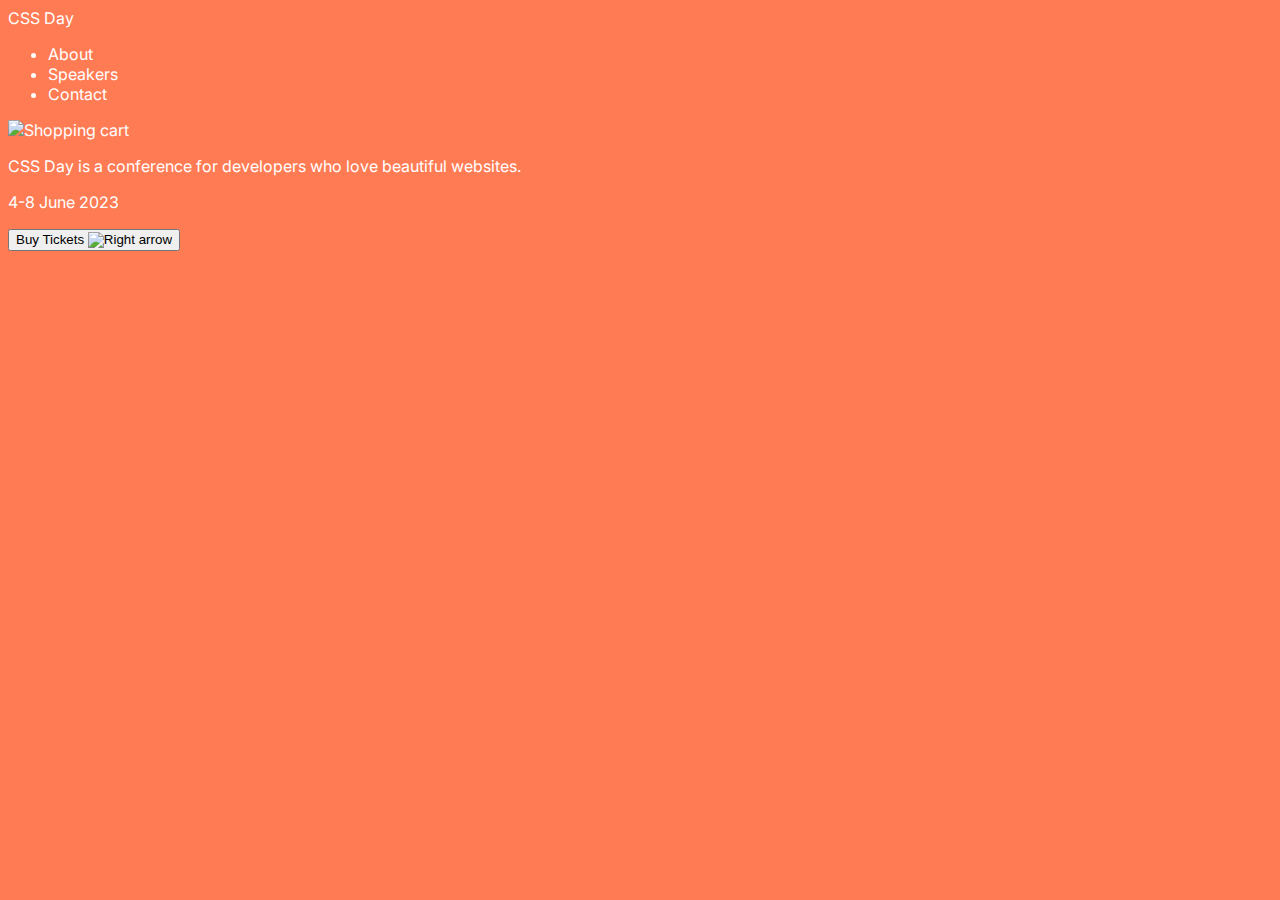
==== index.html @ 642a58cb "basic variable and base css import" ====
<!DOCTYPE html>
<html lang="en">
<head>
    <meta charset="UTF-8">
    <meta http-equiv="X-UA-Compatible" content="IE=edge">
    <meta name="viewport" content="width=device-width, initial-scale=1.0">
    <link rel="preconnect" href="https://fonts.googleapis.com">
    <link rel="preconnect" href="https://fonts.gstatic.com" crossorigin>
    <link href="https://fonts.googleapis.com/css2?family=Inter:wght@400;700&family=Oxygen&family=Oxygen+Mono&display=swap" rel="stylesheet">
    <link rel="stylesheet" href="css/index.css">
    <title>CSS Day</title>
</head>
<body>
    <header>
        <a href="/">CSS Day</a>
        <div>
            <nav>
                <ul>
                    <li><a href="#">About</a></li>
                    <li><a href="speakers.html">Speakers</a></li>
                    <li><a href="#">Contact</a></li>
                </ul>
            </nav>
            <img src="./icons/shopping-cart.svg" alt="Shopping cart">
        </div>
    </header>
    <main>
        <p>CSS Day is a conference for developers who love beautiful websites.</p>
        <p>4-8 June 2023</p>
        <button>Buy Tickets <img src="./icons/arrow-right.svg" alt="Right arrow"></button>
    </main>
</body>
</html>
---- css/index.css ----
@import url(base.css);
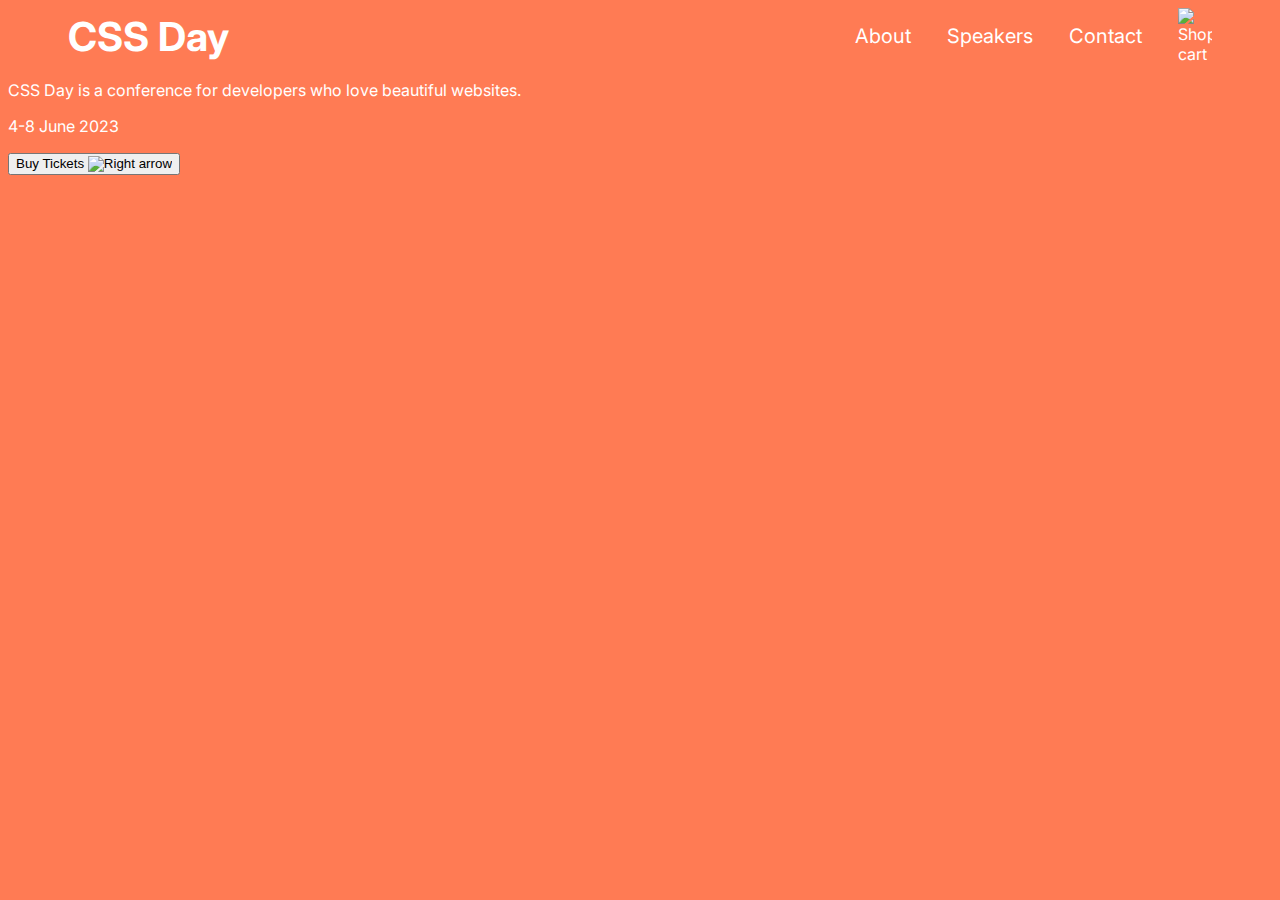
==== commit 8a38ce70: "updated the navbar with flex and grid" ====
--- a/index.html
+++ b/index.html
@@ -11,18 +11,16 @@
     <title>CSS Day</title>
 </head>
 <body>
-    <header>
-        <a href="/">CSS Day</a>
-        <div>
-            <nav>
-                <ul>
-                    <li><a href="#">About</a></li>
-                    <li><a href="speakers.html">Speakers</a></li>
-                    <li><a href="#">Contact</a></li>
-                </ul>
-            </nav>
-            <img src="./icons/shopping-cart.svg" alt="Shopping cart">
-        </div>
+    <header class="header">
+        <a class="header__link" href="/">CSS Day</a>
+        <nav class="nav">
+            <ul class="nav__list">
+                <li class="nav__list-item"><a href="#">About</a></li>
+                <li class="nav__list-item"><a href="speakers.html">Speakers</a></li>
+                <li class="nav__list-item"><a href="#">Contact</a></li>
+            </ul>
+        </nav>
+        <img src="./icons/shopping-cart.svg" alt="Shopping cart">
     </header>
     <main>
         <p>CSS Day is a conference for developers who love beautiful websites.</p>
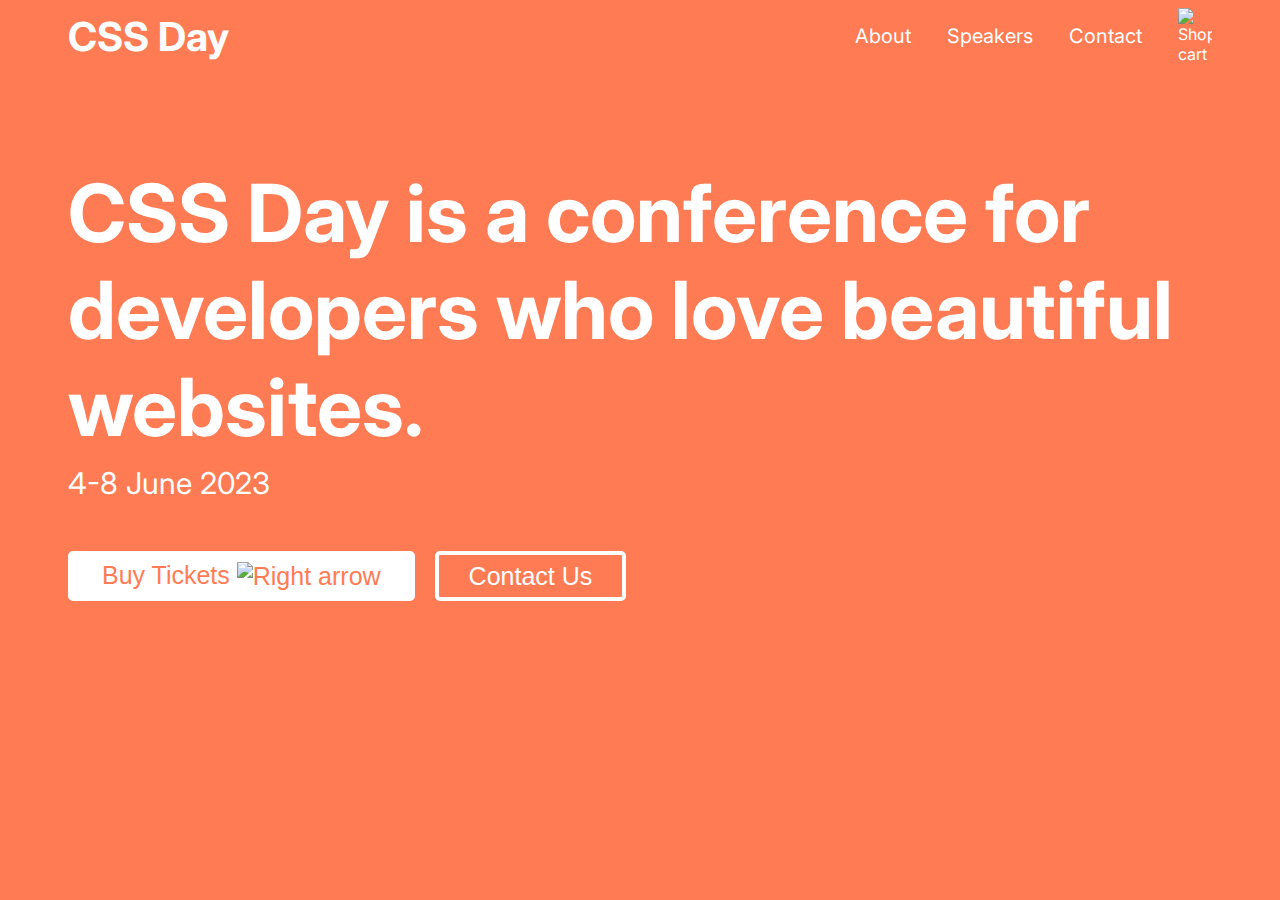
==== commit 0abfea7c: "styled the homepage" ====
--- a/index.html
+++ b/index.html
@@ -22,10 +22,15 @@
         </nav>
         <img src="./icons/shopping-cart.svg" alt="Shopping cart">
     </header>
-    <main>
-        <p>CSS Day is a conference for developers who love beautiful websites.</p>
-        <p>4-8 June 2023</p>
-        <button>Buy Tickets <img src="./icons/arrow-right.svg" alt="Right arrow"></button>
+    <main  class="main">
+        <p class="main__heading">CSS Day is a conference for developers who love beautiful websites.</p>
+        <p class="main__sub-heading">4-8 June 2023</p>
+        <div class="button-container">
+            <button class="button button--primary">
+                Buy Tickets <img src="./icons/arrow-right.svg" alt="Right arrow" class="button__icon">
+            </button>
+            <button class="button button--secondary">Contact Us</button>
+        </div>
     </main>
 </body>
 </html>--- a/css/index.css
+++ b/css/index.css
@@ -1,2 +1,16 @@
 @import url(base.css);
 
+
+.main {
+    padding: 0 60px;
+    margin-top: 100px;
+}
+
+.main__heading {
+    font-size: 80px;
+    font-weight: bold;
+}
+
+.main__sub-heading {
+    font-size: 30px;
+}
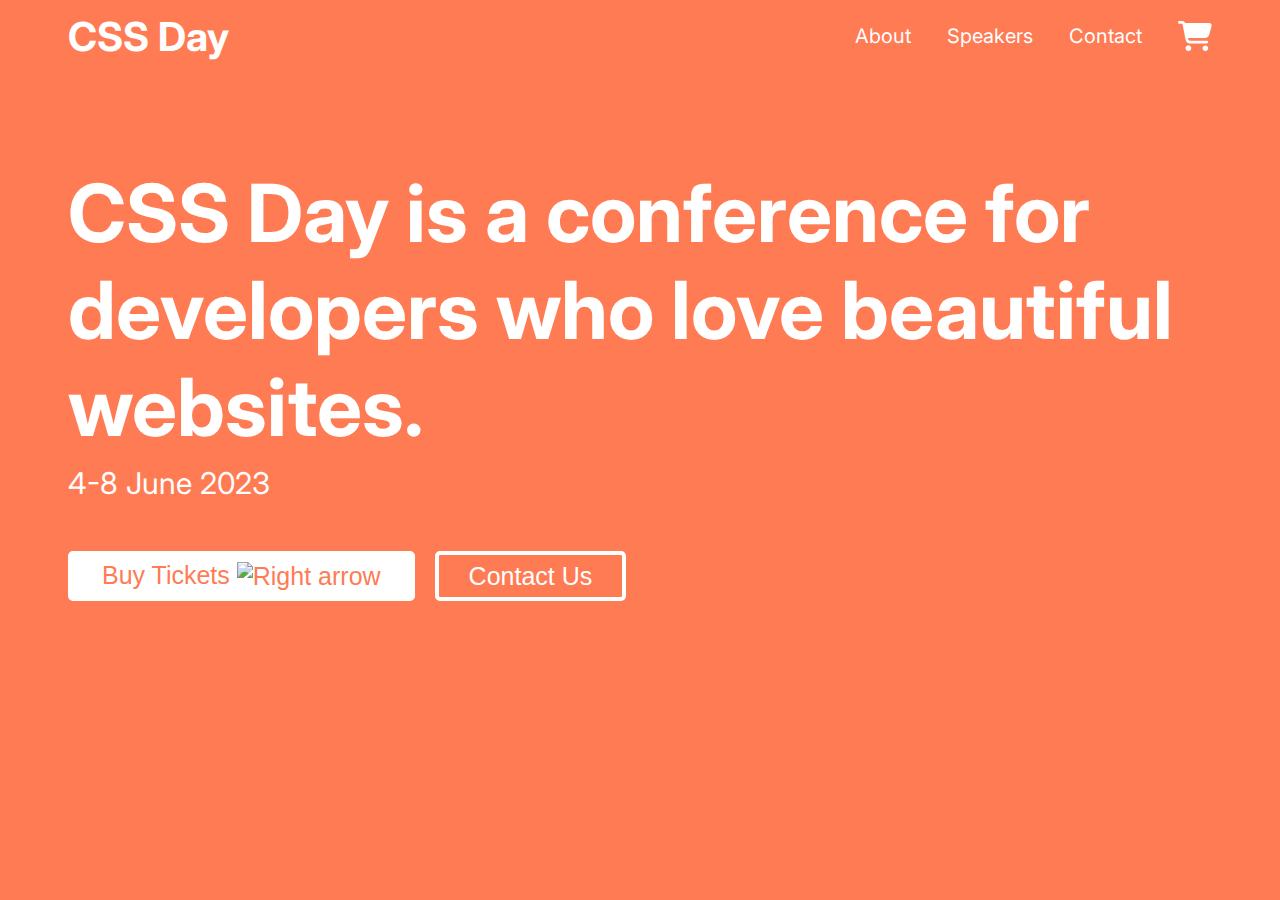
==== commit e8728dfb: "styled the speaker page" ====
--- a/index.html
+++ b/index.html
@@ -10,7 +10,7 @@
     <link rel="stylesheet" href="css/index.css">
     <title>CSS Day</title>
 </head>
-<body>
+<body class="body body--primary home">
     <header class="header">
         <a class="header__link" href="/">CSS Day</a>
         <nav class="nav">
@@ -20,7 +20,17 @@
                 <li class="nav__list-item"><a href="#">Contact</a></li>
             </ul>
         </nav>
-        <img src="./icons/shopping-cart.svg" alt="Shopping cart">
+        <svg width="34" height="30" viewBox="0 0 34 30" fill="none" xmlns="http://www.w3.org/2000/svg">
+            <g clip-path="url(#clip0_5_286)">
+            <path d="M0 1.40625C0 0.626953 0.631597 0 1.41667 0H4.10243C5.40104 0 6.55208 0.75 7.08924 1.875H31.3497C32.9021 1.875 34.0354 3.33984 33.6281 4.82813L31.208 13.752C30.7062 15.5918 29.024 16.875 27.1056 16.875H10.076L10.3948 18.5449C10.5247 19.207 11.109 19.6875 11.7878 19.6875H28.8056C29.5906 19.6875 30.2222 20.3145 30.2222 21.0938C30.2222 21.873 29.5906 22.5 28.8056 22.5H11.7878C9.74549 22.5 7.99236 21.0586 7.61458 19.0723L4.56875 3.19336C4.52743 2.9707 4.33264 2.8125 4.10243 2.8125H1.41667C0.631597 2.8125 0 2.18555 0 1.40625ZM7.55556 27.1875C7.55556 26.8182 7.62884 26.4524 7.77123 26.1112C7.91362 25.77 8.12232 25.4599 8.38542 25.1988C8.64852 24.9376 8.96086 24.7304 9.30462 24.5891C9.64837 24.4477 10.0168 24.375 10.3889 24.375C10.761 24.375 11.1294 24.4477 11.4732 24.5891C11.8169 24.7304 12.1293 24.9376 12.3924 25.1988C12.6555 25.4599 12.8642 25.77 13.0065 26.1112C13.1489 26.4524 13.2222 26.8182 13.2222 27.1875C13.2222 27.5568 13.1489 27.9226 13.0065 28.2638C12.8642 28.605 12.6555 28.9151 12.3924 29.1762C12.1293 29.4374 11.8169 29.6446 11.4732 29.7859C11.1294 29.9273 10.761 30 10.3889 30C10.0168 30 9.64837 29.9273 9.30462 29.7859C8.96086 29.6446 8.64852 29.4374 8.38542 29.1762C8.12232 28.9151 7.91362 28.605 7.77123 28.2638C7.62884 27.9226 7.55556 27.5568 7.55556 27.1875ZM27.3889 24.375C28.1403 24.375 28.861 24.6713 29.3924 25.1988C29.9237 25.7262 30.2222 26.4416 30.2222 27.1875C30.2222 27.9334 29.9237 28.6488 29.3924 29.1762C28.861 29.7037 28.1403 30 27.3889 30C26.6374 30 25.9168 29.7037 25.3854 29.1762C24.8541 28.6488 24.5556 27.9334 24.5556 27.1875C24.5556 26.4416 24.8541 25.7262 25.3854 25.1988C25.9168 24.6713 26.6374 24.375 27.3889 24.375Z" fill="white"/>
+            </g>
+            <defs>
+            <clipPath id="clip0_5_286">
+            <rect width="34" height="30" fill="white"/>
+            </clipPath>
+            </defs>
+        </svg>
+            
     </header>
     <main  class="main">
         <p class="main__heading">CSS Day is a conference for developers who love beautiful websites.</p>
--- a/css/index.css
+++ b/css/index.css
@@ -1,16 +1,11 @@
 @import url(base.css);
 
 
-.main {
-    padding: 0 60px;
-    margin-top: 100px;
-}
-
-.main__heading {
+.home .main__heading {
     font-size: 80px;
     font-weight: bold;
 }
 
-.main__sub-heading {
+.home .main__sub-heading {
     font-size: 30px;
 }
